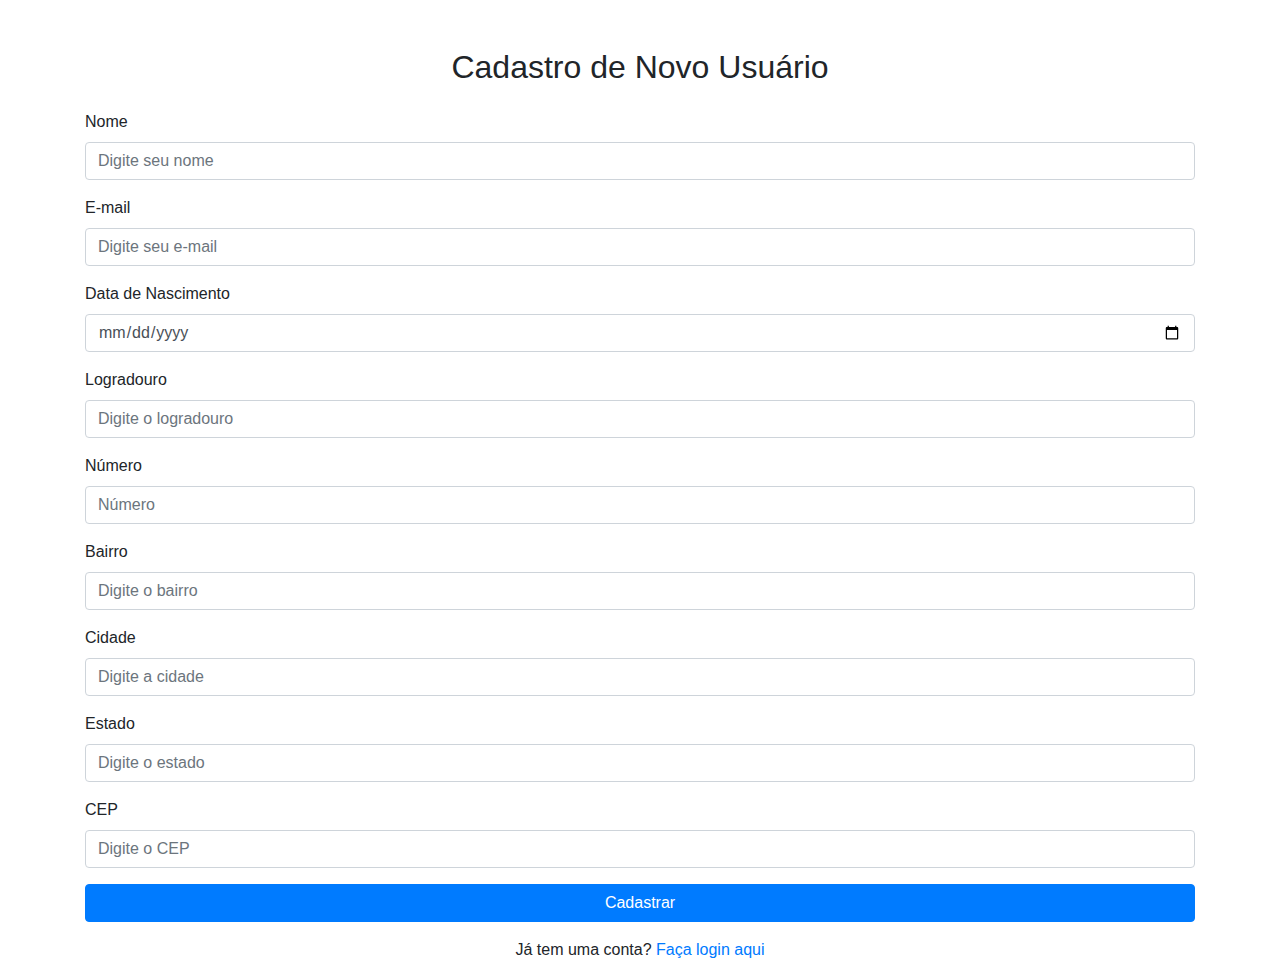
==== cadastro.html @ 068b7b44 "Update cadastro.html" ====
<!DOCTYPE html>
<html lang="pt-br">
<head>
    <meta charset="UTF-8">
    <meta name="viewport" content="width=device-width, initial-scale=1.0">
    <title>Cadastro de Usuário</title>
    <link href="https://stackpath.bootstrapcdn.com/bootstrap/4.5.2/css/bootstrap.min.css" rel="stylesheet">
</head>
<body class="pagina_cadastro">
    <div class="container mt-5" id="pagina_cadastro">
        <h2 class="text-center mb-4">Cadastro de Novo Usuário</h2>
        <form id="registerForm">
            <div class="form-group">
                <label for="nome">Nome</label>
                <input type="text" class="form-control" id="nome" placeholder="Digite seu nome" required>
            </div>
            <div class="form-group">
                <label for="email">E-mail</label>
                <input type="email" class="form-control" id="email" placeholder="Digite seu e-mail" required>
            </div>
            <div class="form-group">
                <label for="data_nascimento">Data de Nascimento</label>
                <input type="date" class="form-control" id="data_nascimento" required>
            </div>
            <div class="form-group">
                <label for="logradouro">Logradouro</label>
                <input type="text" class="form-control" id="logradouro" placeholder="Digite o logradouro" required>
            </div>
            <div class="form-group">
                <label for="numero">Número</label>
                <input type="text" class="form-control" id="numero" placeholder="Número" required>
            </div>
            <div class="form-group">
                <label for="bairro">Bairro</label>
                <input type="text" class="form-control" id="bairro" placeholder="Digite o bairro" required>
            </div>
            <div class="form-group">
                <label for="cidade">Cidade</label>
                <input type="text" class="form-control" id="cidade" placeholder="Digite a cidade" required>
            </div>
            <div class="form-group">
                <label for="estado">Estado</label>
                <input type="text" class="form-control" id="estado" placeholder="Digite o estado" required>
            </div>
            <div class="form-group">
                <label for="cep">CEP</label>
                <input type="text" class="form-control" id="cep" placeholder="Digite o CEP" required>
            </div>
            <button type="submit" class="btn btn-primary btn-block">Cadastrar</button>
        </form>
        <div class="text-center mt-3">
            <p>Já tem uma conta? <a href="login.html">Faça login aqui</a></p>
        </div>
    </div
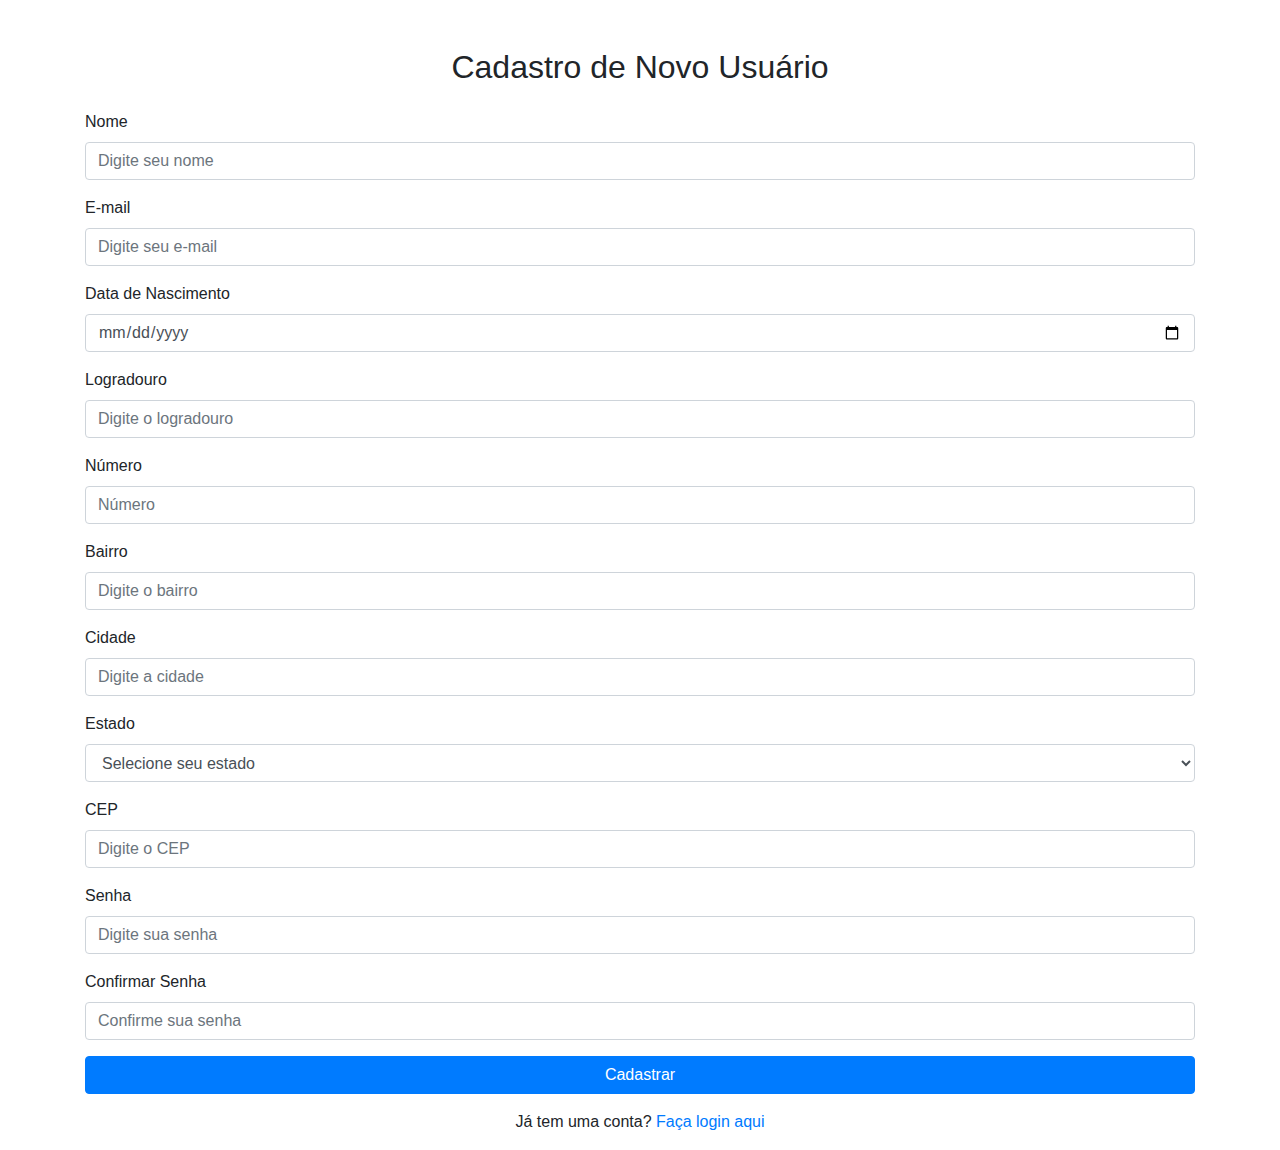
==== commit 45b0122e: "Update cadastro.html" ====
--- a/cadastro.html
+++ b/cadastro.html
@@ -9,7 +9,7 @@
 <body class="pagina_cadastro">
     <div class="container mt-5" id="pagina_cadastro">
         <h2 class="text-center mb-4">Cadastro de Novo Usuário</h2>
-        <form id="registerForm">
+        <form action="login.html" method="POST">
             <div class="form-group">
                 <label for="nome">Nome</label>
                 <input type="text" class="form-control" id="nome" placeholder="Digite seu nome" required>
@@ -40,15 +40,54 @@
             </div>
             <div class="form-group">
                 <label for="estado">Estado</label>
-                <input type="text" class="form-control" id="estado" placeholder="Digite o estado" required>
+                <select class="form-control" id="estado" required>
+                    <option value="">Selecione seu estado</option>
+                    <option value="AC">Acre (AC)</option>
+                    <option value="AL">Alagoas (AL)</option>
+                    <option value="AP">Amapá (AP)</option>
+                    <option value="AM">Amazonas (AM)</option>
+                    <option value="BA">Bahia (BA)</option>
+                    <option value="CE">Ceará (CE)</option>
+                    <option value="DF">Distrito Federal (DF)</option>
+                    <option value="ES">Espírito Santo (ES)</option>
+                    <option value="GO">Goiás (GO)</option>
+                    <option value="MA">Maranhão (MA)</option>
+                    <option value="MT">Mato Grosso (MT)</option>
+                    <option value="MS">Mato Grosso do Sul (MS)</option>
+                    <option value="MG">Minas Gerais (MG)</option>
+                    <option value="PA">Pará (PA)</option>
+                    <option value="PB">Paraíba (PB)</option>
+                    <option value="PR">Paraná (PR)</option>
+                    <option value="PE">Pernambuco (PE)</option>
+                    <option value="PI">Piauí (PI)</option>
+                    <option value="RJ">Rio de Janeiro (RJ)</option>
+                    <option value="RN">Rio Grande do Norte (RN)</option>
+                    <option value="RS">Rio Grande do Sul (RS)</option>
+                    <option value="RO">Rondônia (RO)</option>
+                    <option value="RR">Roraima (RR)</option>
+                    <option value="SC">Santa Catarina (SC)</option>
+                    <option value="SP">São Paulo (SP)</option>
+                    <option value="SE">Sergipe (SE)</option>
+                    <option value="TO">Tocantins (TO)</option>
+                </select>
             </div>
             <div class="form-group">
                 <label for="cep">CEP</label>
                 <input type="text" class="form-control" id="cep" placeholder="Digite o CEP" required>
+            </div>
+            <div class="form-group">
+                <label for="senha">Senha</label>
+                <input type="password" class="form-control" id="senha" placeholder="Digite sua senha" required>
+            </div>
+            <div class="form-group">
+                <label for="confirmarSenha">Confirmar Senha</label>
+                <input type="password" class="form-control" id="confirmarSenha" placeholder="Confirme sua senha" required>
             </div>
             <button type="submit" class="btn btn-primary btn-block">Cadastrar</button>
         </form>
         <div class="text-center mt-3">
             <p>Já tem uma conta? <a href="login.html">Faça login aqui</a></p>
         </div>
-    </div
+    </div>
+</body>
+</html>
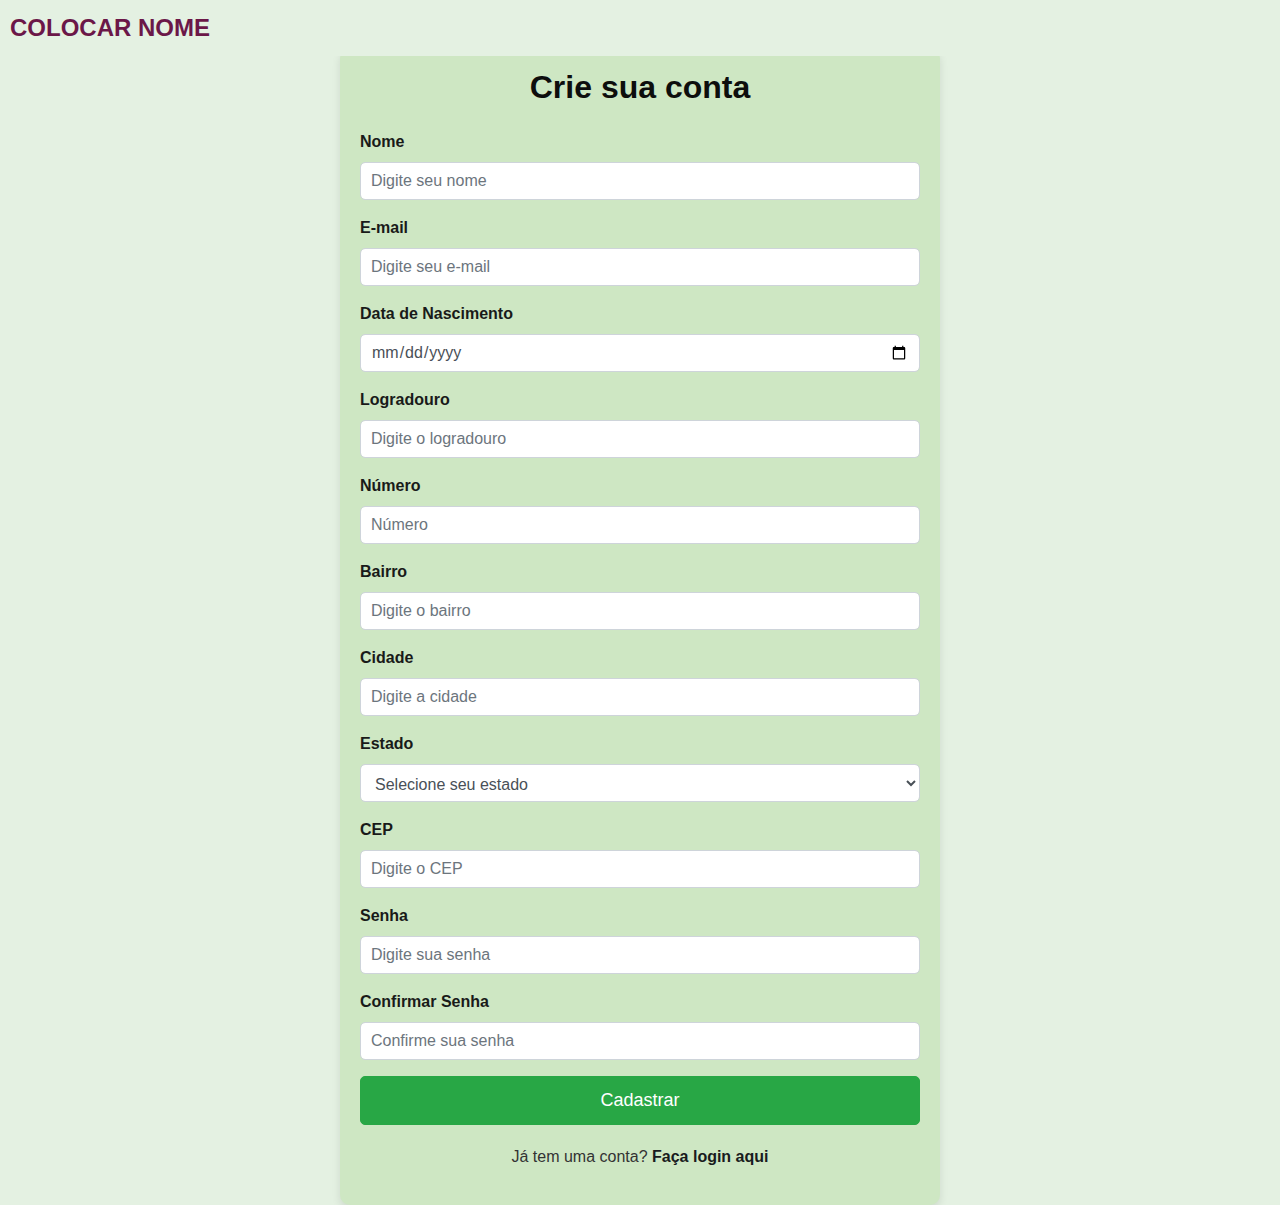
==== commit 0f0c7aee: "Update cadastro.html" ====
--- a/cadastro.html
+++ b/cadastro.html
@@ -5,10 +5,16 @@
     <meta name="viewport" content="width=device-width, initial-scale=1.0">
     <title>Cadastro de Usuário</title>
     <link href="https://stackpath.bootstrapcdn.com/bootstrap/4.5.2/css/bootstrap.min.css" rel="stylesheet">
+    <link rel="stylesheet" href="styles.css">
 </head>
 <body class="pagina_cadastro">
-    <div class="container mt-5" id="pagina_cadastro">
-        <h2 class="text-center mb-4">Cadastro de Novo Usuário</h2>
+
+
+        <nav>
+            <div class="title">COLOCAR NOME</div>
+        </nav>
+        <div class="container mt-5" id="pagina_cadastro">
+        <h2 class="text-center mb-4">Crie sua conta</h2>
         <form action="login.html" method="POST">
             <div class="form-group">
                 <label for="nome">Nome</label>
@@ -71,9 +77,9 @@
                     <option value="TO">Tocantins (TO)</option>
                 </select>
             </div>
-            <div class="form-group">
+             <div class="form-group">
                 <label for="cep">CEP</label>
-                <input type="text" class="form-control" id="cep" placeholder="Digite o CEP" required>
+                <input type="text" class="form-control" id="cep" placeholder="Digite o CEP" required pattern="[0-9]{8}" title="Digite um CEP válido com 8 números">
             </div>
             <div class="form-group">
                 <label for="senha">Senha</label>
--- a/styles.css
+++ b/styles.css
@@ -0,0 +1,133 @@
+/* Estilos globais */
+body {
+    font-family: 'Arial', sans-serif;
+    background-color: #e4f1e2; 
+    margin: 0;
+    padding: 0;
+}
+
+/* Estilo da página de login e cadastro */
+.pagina_login, .pagina_cadastro {
+    display: flex;
+    justify-content: center;
+    align-items: center;
+    min-height: 90vh;
+}
+
+/* Container das páginas */
+.container {
+    background-color: rgb(206, 231, 195);
+    padding: 20px;
+    border-radius: 10px;
+    box-shadow: 0px 4px 8px rgba(0, 0, 0, 0.1);
+    max-width: 600px;
+    width: 100%; /* Adiciona responsividade */
+}
+
+.containerProdutos {
+    background-color: rgb(206, 231, 195);
+    padding: 20px;
+    border-radius: 10px;
+    box-shadow: 0px 4px 8px rgba(0, 0, 0, 0.1);
+    max-width: 1100px; /* Define a largura máxima do contêiner */
+    width: 100%; /* Adiciona responsividade */
+    margin: 0 auto; /* Centraliza o contêiner horizontalmente */
+}
+
+/* Títulos (h2) */
+h2 {
+    color: #0d0e0d;
+    text-align: center;
+    font-weight: bold;
+}
+
+/* Estilo para os campos de entrada */
+.form-control {
+    border-radius: 5px;
+    padding: 10px;
+}
+
+/* Estilo para os botões principais (login e cadastro) */
+.btn-primary {
+    background-color: #28a745;
+    border-color: #28a745;
+    width: 100%;
+    font-size: 18px;
+    padding: 10px;
+    border-radius: 5px;
+}
+
+/* Estilo para o texto abaixo do formulário */
+.text-center p {
+    margin-top: 20px;
+    color: #333;
+}
+
+/* Estilo para links */
+.text-center a {
+    color: #191b1d;
+    font-weight: bold;
+    text-decoration: none;
+}
+
+/* Estilo para os labels dos campos */
+.form-group label {
+    font-weight: bold;
+    color: #191a19;
+}
+
+/* Barra de navegação */
+nav {
+    background-color: #e4f1e2;
+    padding: 10px;
+    display: flex;
+    justify-content: left;
+    align-items: center;
+    position: fixed;
+    width: 100%;
+    top: 0;
+    z-index: 1000;
+}
+
+/* Título da barra de navegação */
+.title {
+    color: rgb(107, 23, 72);
+    font-size: 24px;
+    font-weight: bold;
+}
+
+/* Estilo da página de produtos */
+.pagina_produtos {
+    padding-top: 60px; /* Para evitar que o conteúdo fique atrás da barra de navegação */
+}
+
+/* Cartões de produtos */
+.card {
+    border-radius: 10px;
+    box-shadow: 0px 4px 8px rgba(0, 0, 0, 0.1);
+}
+
+.card-title {
+    font-weight: bold;
+    color: #0d0e0d;
+}
+
+.card-text {
+    color: #333;
+}
+
+/* Botão de finalizar compra */
+#finalizarCompra {
+    margin-top: 20px;
+    font-size: 18px;
+    padding: 10px;
+    border-radius: 5px;
+    background-color: #28a745;
+    border-color: #28a745;
+    color: white;
+}
+
+#finalizarCompra:hover {
+    background-color: #218838;
+    border-color: #218838;
+}
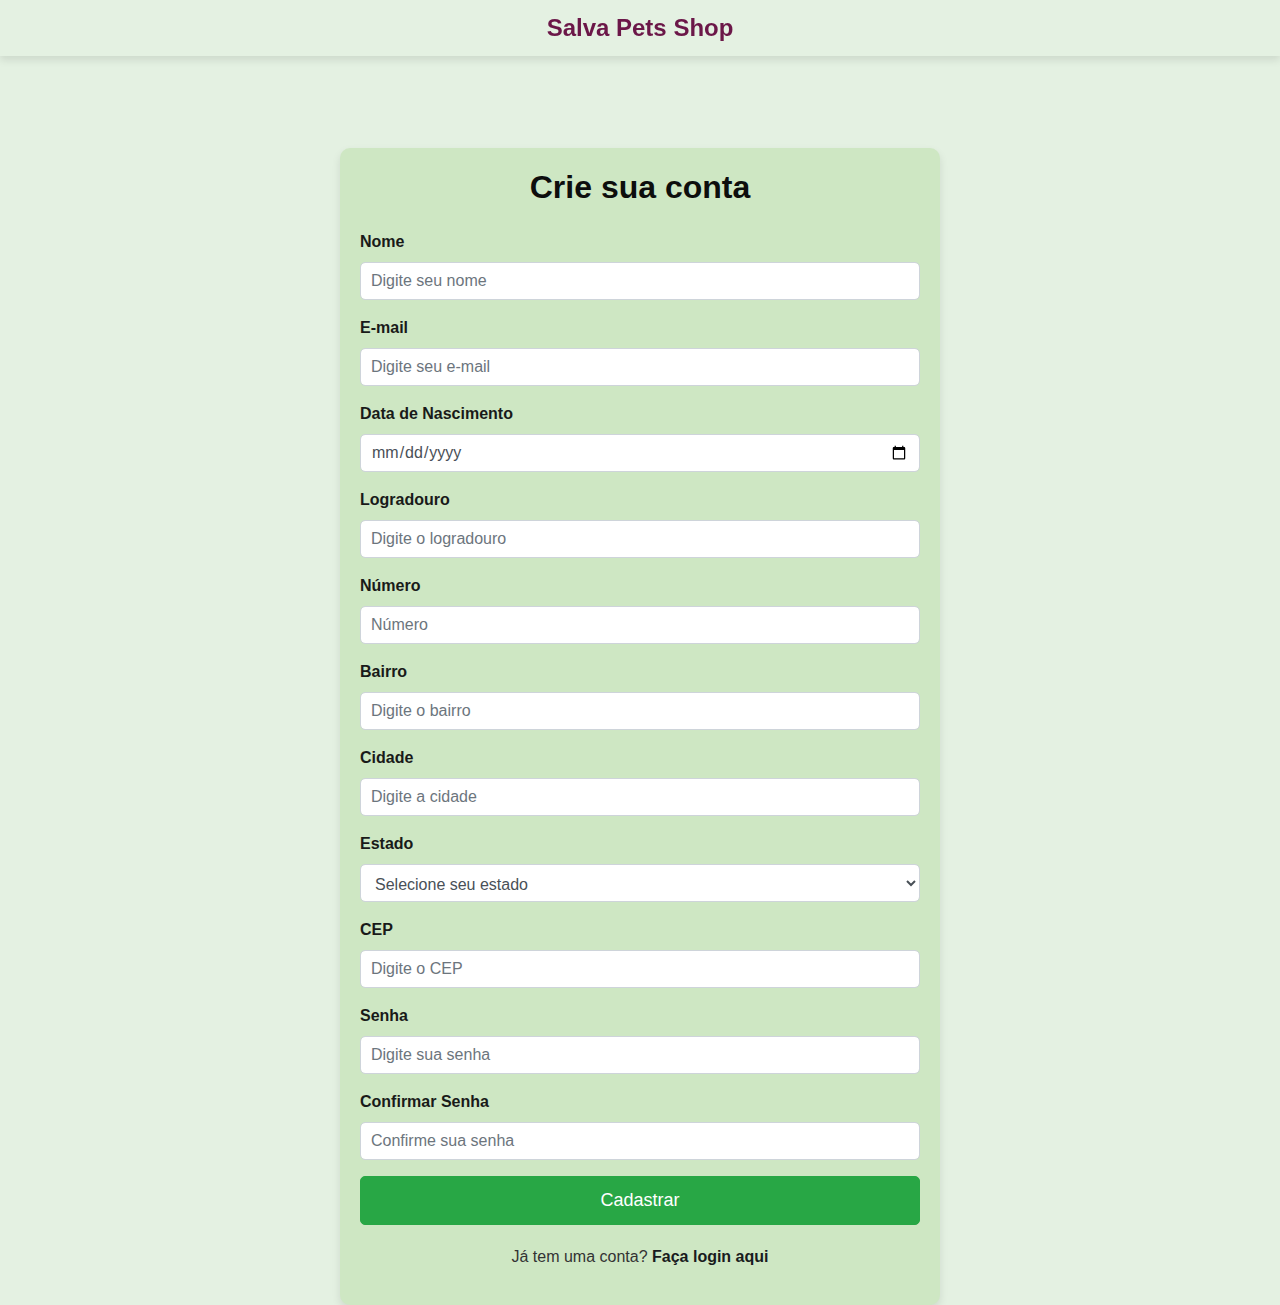
==== commit b23540a1: "ajuste menu" ====
--- a/cadastro.html
+++ b/cadastro.html
@@ -11,7 +11,7 @@
 
 
         <nav>
-            <div class="title">COLOCAR NOME</div>
+            <div class="title">Salva Pets Shop</div>
         </nav>
         <div class="container mt-5" id="pagina_cadastro">
         <h2 class="text-center mb-4">Crie sua conta</h2>
--- a/styles.css
+++ b/styles.css
@@ -12,6 +12,7 @@
     justify-content: center;
     align-items: center;
     min-height: 90vh;
+    margin-top: 100px;
 }
 
 /* Container das páginas */
@@ -81,12 +82,13 @@
     background-color: #e4f1e2;
     padding: 10px;
     display: flex;
-    justify-content: left;
+    justify-content: center;
     align-items: center;
     position: fixed;
     width: 100%;
     top: 0;
     z-index: 1000;
+    box-shadow: 0px 4px 8px rgba(0, 0, 0, 0.1);
 }
 
 /* Título da barra de navegação */
@@ -97,8 +99,9 @@
 }
 
 /* Estilo da página de produtos */
-.pagina_produtos {
-    padding-top: 60px; /* Para evitar que o conteúdo fique atrás da barra de navegação */
+#pagina_produtos {
+    margin-top: 100px; /* Para evitar que o conteúdo fique atrás da barra de navegação */
+    margin-bottom: 80px;
 }
 
 /* Cartões de produtos */
